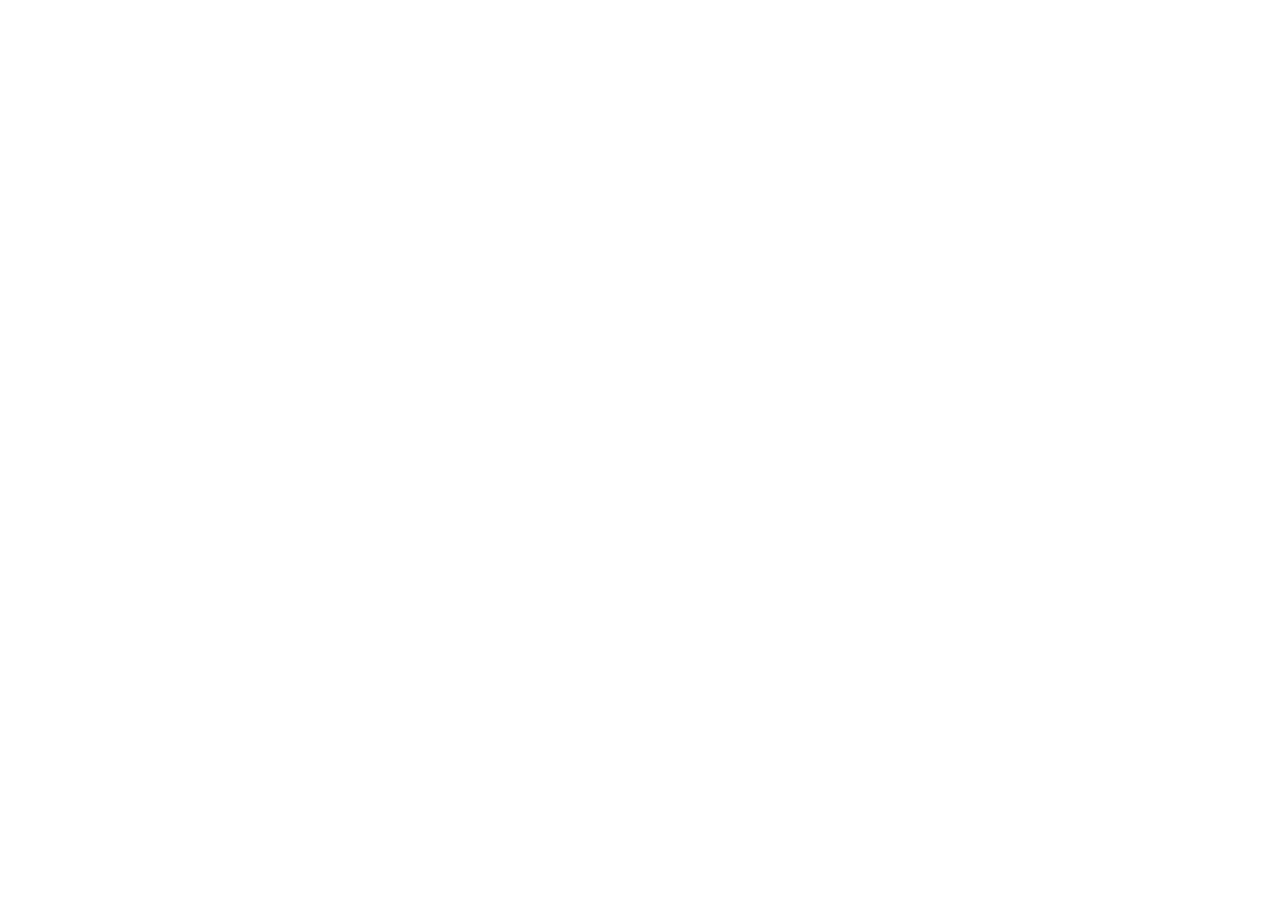
==== index.html @ c824d885 "Added the css reset" ====
<!DOCTYPE html>
<html lang="en">
<head>
    <meta charset="UTF-8">
    <meta name="viewport" content="width=device-width, initial-scale=1.0">
    <title>Document</title>
    <link rel="stylesheet" href="reset.css">
    <link rel="stylesheet" href="styles.css">
</head>
<body>
    
</body>
</html>
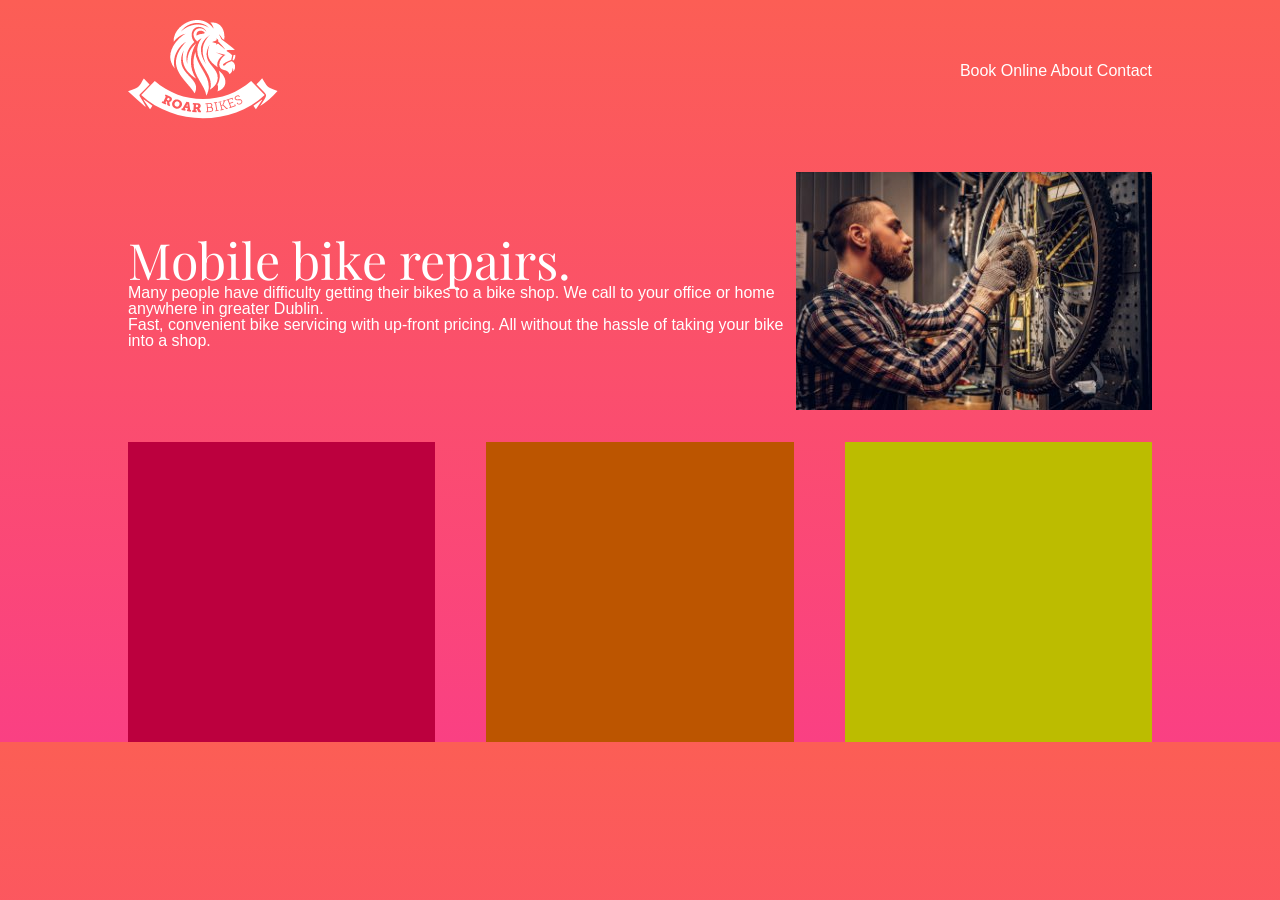
==== commit 044c9be2: "Added fonts" ====
--- a/index.html
+++ b/index.html
@@ -1,13 +1,45 @@
 <!DOCTYPE html>
 <html lang="en">
+
 <head>
     <meta charset="UTF-8">
     <meta name="viewport" content="width=device-width, initial-scale=1.0">
-    <title>Document</title>
+    <title>Roar Cycle - Bike Repairs in Toronto</title>
+    <!-- Eric Meyer's Reset CSS -->
     <link rel="stylesheet" href="reset.css">
     <link rel="stylesheet" href="styles.css">
+
 </head>
+
 <body>
-    
+    <div class="container">
+        <header>
+            <div class="logo">
+                <img src="images/logo-roar-bikes.png" alt="logo for Roar Cycle" class="logo__image" />
+            </div>
+            <nav>
+                Book Online About Contact
+            </nav>
+        </header>
+        <main>
+            <div class="main-content">
+                <h1>Mobile bike repairs.</h1>
+                <p>Many people have difficulty getting their bikes to a bike shop. We call to your office or home anywhere in greater Dublin.</p>
+                <p>
+                    Fast, convenient bike servicing with up-front pricing. All without the hassle of taking your bike
+                    into a shop.
+                </p>
+            </div>
+            <div class="main-image">
+                <img src="images/image-bike-repair-service.jpg" alt="Person repairing a bike" />
+            </div>
+        </main>
+        <div class="cards">
+            <div class="card card--1"></div>
+            <div class="card card--2"></div>
+            <div class="card card--3"></div>
+        </div>
+    </div>
 </body>
+
 </html>
--- a/styles.css
+++ b/styles.css
@@ -0,0 +1,83 @@
+@font-face {
+    font-family: "Playfair Display";
+    src: url("../fonts/PlayfairDisplay-Regular.ttf") format("truetype");
+    font-weight: 400;
+}
+@font-face {
+    font-family: "Roboto Light";
+    src: url("../fonts/Roboto-Light.ttf") format("truetype");
+    font-weight: 300;
+}
+
+html{
+    font-size: 62.5%;
+}
+body {
+    background-image: linear-gradient(to bottom , #FC5E55 , #FA4083);
+    font-size: 1.6rem;
+    font-family: Arial, Helvetica, sans-serif;
+    color: white;
+}
+
+h1{
+    font-size: 5rem;
+    font-family: "Playfair Display", sans-serif;
+}
+
+.container {
+    width: 1024px;
+    min-height: 300px;
+    margin-left: auto;
+    margin-right: auto;
+}
+
+header {
+    padding: 2rem 0;
+    display: flex;
+    justify-content: space-between;
+    align-items: center;
+}
+main {
+    min-height: 300px;
+    display: flex;
+    align-items: center;
+}
+
+.cards {
+    min-height: 300px;
+    display: flex;
+    justify-content: space-between;
+}
+.card {
+    width: 30%;
+    min-height: 300px;
+}
+
+.card--1{
+    background-color: rgb(188, 0, 62);
+}
+.card--2{
+    background-color: rgb(188, 85, 0);
+}
+.card--3{
+    background-color: rgb(188, 188, 0);
+}
+
+.main-content{
+    flex:2;
+}
+.main-image{
+    flex: 1;
+}
+
+.logo {
+
+}
+
+.logo__image{
+
+}
+
+nav{
+
+}
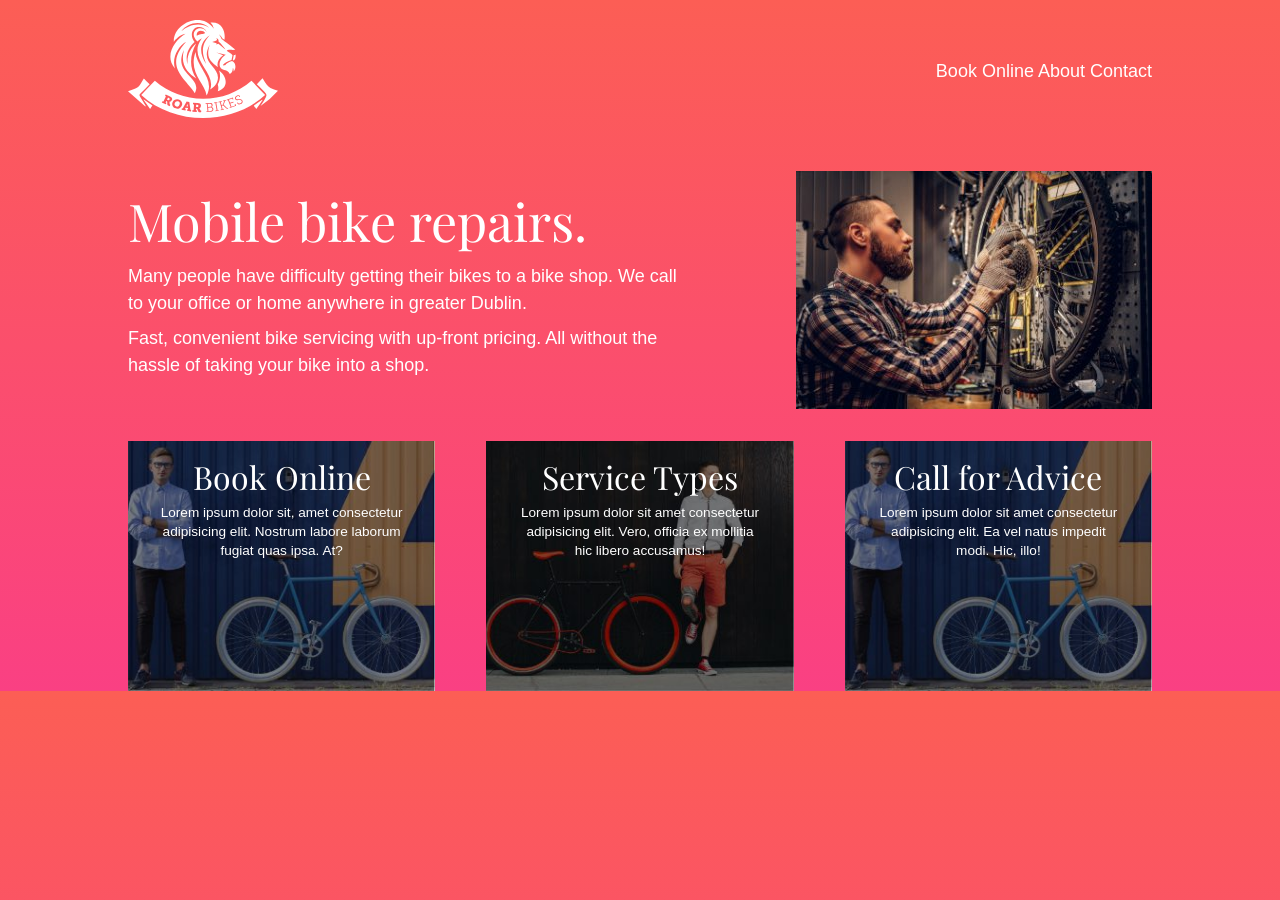
==== commit 7bf07bb2: "added cards" ====
--- a/index.html
+++ b/index.html
@@ -15,7 +15,7 @@
     <div class="container">
         <header>
             <div class="logo">
-                <img src="images/logo-roar-bikes.png" alt="logo for Roar Cycle" class="logo__image" />
+                <img src="images/logo-roar-bikes.svg" alt="logo for Roar Cycle" class="logo__image" />
             </div>
             <nav>
                 Book Online About Contact
@@ -35,9 +35,18 @@
             </div>
         </main>
         <div class="cards">
-            <div class="card card--1"></div>
-            <div class="card card--2"></div>
-            <div class="card card--3"></div>
+            <div class="card card--1">
+                <h2>Book Online</h2>
+                <p>Lorem ipsum dolor sit, amet consectetur adipisicing elit. Nostrum labore laborum fugiat quas ipsa. At?</p>
+            </div>
+            <div class="card card--2">
+                <h2>Service Types</h2>
+                <p>Lorem ipsum dolor sit amet consectetur adipisicing elit. Vero, officia ex mollitia hic libero accusamus!</p>
+            </div>
+            <div class="card card--3">
+                <h2>Call for Advice</h2>
+                <p>Lorem ipsum dolor sit amet consectetur adipisicing elit. Ea vel natus impedit modi. Hic, illo!</p>
+            </div>
         </div>
     </div>
 </body>
--- a/styles.css
+++ b/styles.css
@@ -14,14 +14,26 @@
 }
 body {
     background-image: linear-gradient(to bottom , #FC5E55 , #FA4083);
-    font-size: 1.6rem;
+    font-size: 1.8rem;
     font-family: Arial, Helvetica, sans-serif;
     color: white;
 }
 
 h1{
-    font-size: 5rem;
+    font-size: 5.2rem;
     font-family: "Playfair Display", sans-serif;
+    margin-bottom: 1.6rem;
+}
+
+h2 {
+    font-size: 3.2rem;
+    font-family: "Playfair Display", sans-serif;
+    margin-top: 2rem;
+}
+
+p {
+    line-height: 1.5;
+    margin-bottom: .8rem;
 }
 
 .container {
@@ -44,27 +56,33 @@
 }
 
 .cards {
-    min-height: 300px;
     display: flex;
     justify-content: space-between;
 }
 .card {
     width: 30%;
-    min-height: 300px;
+    min-height: 25rem;
+    background-position: bottom;
+    text-align: center;
+    padding: ;
 }
 
 .card--1{
-    background-color: rgb(188, 0, 62);
+    background-image: url("images/image-background-card2.jpg");
+    background-size: cover;
 }
 .card--2{
-    background-color: rgb(188, 85, 0);
+    background-image: url("images/image-background-card3.jpg");
+    background-size: cover;
 }
 .card--3{
-    background-color: rgb(188, 188, 0);
+    background-image: url("images/image-background-card2.jpg");
+    background-size: cover;
 }
 
 .main-content{
     flex:2;
+    padding-right: 10rem;
 }
 .main-image{
     flex: 1;
@@ -80,4 +98,11 @@
 
 nav{
 
+}
+
+
+.cards p {
+    font-size: 1.36rem;
+    line-height: 1.9rem;
+    margin: 1rem 3rem 2rem 3rem;
 }
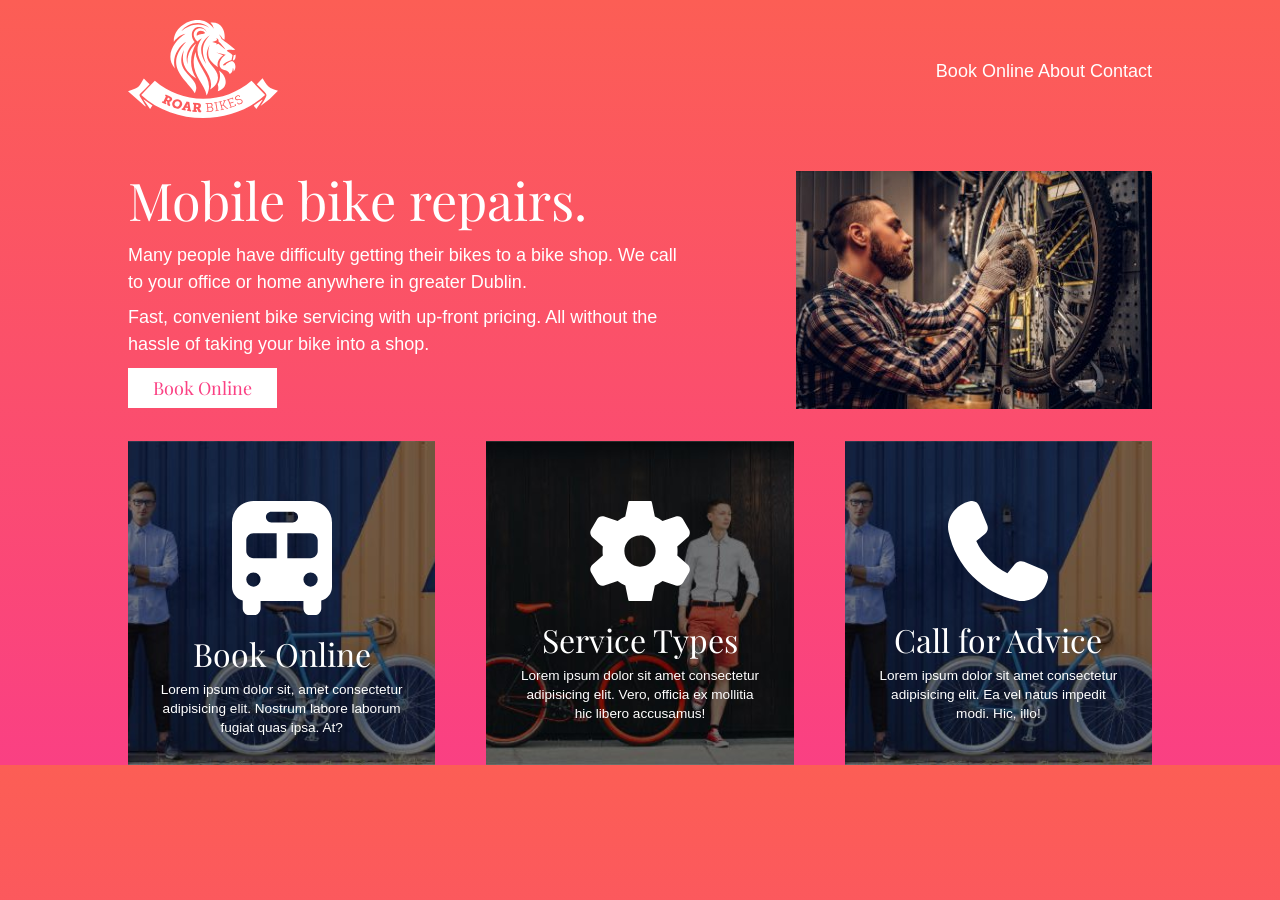
==== commit 5f7d8812: "Added the button styles" ====
--- a/index.html
+++ b/index.html
@@ -5,6 +5,9 @@
     <meta charset="UTF-8">
     <meta name="viewport" content="width=device-width, initial-scale=1.0">
     <title>Roar Cycle - Bike Repairs in Toronto</title>
+
+    
+    <!-- <script src="https://kit.fontawesome.com/e1374779a1.js" crossorigin="anonymous"></script> -->
     <!-- Eric Meyer's Reset CSS -->
     <link rel="stylesheet" href="reset.css">
     <link rel="stylesheet" href="styles.css">
@@ -29,6 +32,7 @@
                     Fast, convenient bike servicing with up-front pricing. All without the hassle of taking your bike
                     into a shop.
                 </p>
+                <a href="book-online.html" class="mybutton">Book Online</a>
             </div>
             <div class="main-image">
                 <img src="images/image-bike-repair-service.jpg" alt="Person repairing a bike" />
@@ -36,16 +40,28 @@
         </main>
         <div class="cards">
             <div class="card card--1">
+                <a href="#">
+                <svg xmlns="http://www.w3.org/2000/svg" viewBox="0 0 448 512"><path d="M96 0C43 0 0 43 0 96L0 384c0 29.8 20.4 54.9 48 62l0 34c0 17.7 14.3 32 32 32l16 0c17.7 0 32-14.3 32-32l0-32 192 0 0 32c0 17.7 14.3 32 32 32l16 0c17.7 0 32-14.3 32-32l0-34c27.6-7.1 48-32.2 48-62l0-288c0-53-43-96-96-96L96 0zM64 176c0-17.7 14.3-32 32-32l104 0 0 112-104 0c-17.7 0-32-14.3-32-32l0-48zm184 80l0-112 104 0c17.7 0 32 14.3 32 32l0 48c0 17.7-14.3 32-32 32l-104 0zM96 320a32 32 0 1 1 0 64 32 32 0 1 1 0-64zm256 0a32 32 0 1 1 0 64 32 32 0 1 1 0-64zM152 72c0-13.3 10.7-24 24-24l96 0c13.3 0 24 10.7 24 24s-10.7 24-24 24l-96 0c-13.3 0-24-10.7-24-24z"/></svg>
                 <h2>Book Online</h2>
                 <p>Lorem ipsum dolor sit, amet consectetur adipisicing elit. Nostrum labore laborum fugiat quas ipsa. At?</p>
+                </a>
             </div>
             <div class="card card--2">
+                <a href="#">
+                <svg xmlns="http://www.w3.org/2000/svg" viewBox="0 0 512 512"><path d="M195.1 9.5C198.1-5.3 211.2-16 226.4-16l59.8 0c15.2 0 28.3 10.7 31.3 25.5L332 79.5c14.1 6 27.3 13.7 39.3 22.8l67.8-22.5c14.4-4.8 30.2 1.2 37.8 14.4l29.9 51.8c7.6 13.2 4.9 29.8-6.5 39.9L447 233.3c.9 7.4 1.3 15 1.3 22.7s-.5 15.3-1.3 22.7l53.4 47.5c11.4 10.1 14 26.8 6.5 39.9l-29.9 51.8c-7.6 13.1-23.4 19.2-37.8 14.4l-67.8-22.5c-12.1 9.1-25.3 16.7-39.3 22.8l-14.4 69.9c-3.1 14.9-16.2 25.5-31.3 25.5l-59.8 0c-15.2 0-28.3-10.7-31.3-25.5l-14.4-69.9c-14.1-6-27.2-13.7-39.3-22.8L73.5 432.3c-14.4 4.8-30.2-1.2-37.8-14.4L5.8 366.1c-7.6-13.2-4.9-29.8 6.5-39.9l53.4-47.5c-.9-7.4-1.3-15-1.3-22.7s.5-15.3 1.3-22.7L12.3 185.8c-11.4-10.1-14-26.8-6.5-39.9L35.7 94.1c7.6-13.2 23.4-19.2 37.8-14.4l67.8 22.5c12.1-9.1 25.3-16.7 39.3-22.8L195.1 9.5zM256.3 336a80 80 0 1 0 -.6-160 80 80 0 1 0 .6 160z"/></svg>
                 <h2>Service Types</h2>
                 <p>Lorem ipsum dolor sit amet consectetur adipisicing elit. Vero, officia ex mollitia hic libero accusamus!</p>
+                </a>
             </div>
             <div class="card card--3">
-                <h2>Call for Advice</h2>
-                <p>Lorem ipsum dolor sit amet consectetur adipisicing elit. Ea vel natus impedit modi. Hic, illo!</p>
+                <a href="#">
+                    <svg xmlns="http://www.w3.org/2000/svg" viewBox="0 0 512 512">
+                        <path
+                            d="M160.2 25C152.3 6.1 131.7-3.9 112.1 1.4l-5.5 1.5c-64.6 17.6-119.8 80.2-103.7 156.4 37.1 175 174.8 312.7 349.8 349.8 76.3 16.2 138.8-39.1 156.4-103.7l1.5-5.5c5.4-19.7-4.7-40.3-23.5-48.1l-97.3-40.5c-16.5-6.9-35.6-2.1-47 11.8l-38.6 47.2C233.9 335.4 177.3 277 144.8 205.3L189 169.3c13.9-11.3 18.6-30.4 11.8-47L160.2 25z" />
+                    </svg>
+                    <h2>Call for Advice</h2>
+                    <p>Lorem ipsum dolor sit amet consectetur adipisicing elit. Ea vel natus impedit modi. Hic, illo!</p>
+                </a>
             </div>
         </div>
     </div>
--- a/styles.css
+++ b/styles.css
@@ -10,8 +10,14 @@
 }
 
 html{
+    box-sizing: border-box;
     font-size: 62.5%;
 }
+
+*, *:before, *:after {
+  box-sizing: inherit;
+}
+
 body {
     background-image: linear-gradient(to bottom , #FC5E55 , #FA4083);
     font-size: 1.8rem;
@@ -36,6 +42,18 @@
     margin-bottom: .8rem;
 }
 
+svg {
+    padding-top: 3rem;
+    width: 10rem;
+    path {
+        fill: white;
+    }
+}
+
+a {
+    color: white;
+    text-decoration: none;
+}
 .container {
     width: 1024px;
     min-height: 300px;
@@ -64,7 +82,7 @@
     min-height: 25rem;
     background-position: bottom;
     text-align: center;
-    padding: ;
+    padding: 3rem 3rem 2rem 3rem;
 }
 
 .card--1{
@@ -104,5 +122,28 @@
 .cards p {
     font-size: 1.36rem;
     line-height: 1.9rem;
-    margin: 1rem 3rem 2rem 3rem;
+    margin-top: 1rem;
+}
+
+.cards a {
+    text-decoration: none;
+    color: white;
+}
+
+.mybutton {
+    background-color: white;
+    color: #FA4083;
+    font-family: "Playfair Display", sans-serif;
+    padding: 1.1rem 2.5rem;
+    display: block;
+    margin-top: 1rem;
+    width: fit-content;
+    transition: all 0.2s ease-in-out;
+}
+
+.mybutton:hover {
+    transform: translateY(-2px);
+}
+.mybutton:active {
+    transform: translateY(0px);
 }
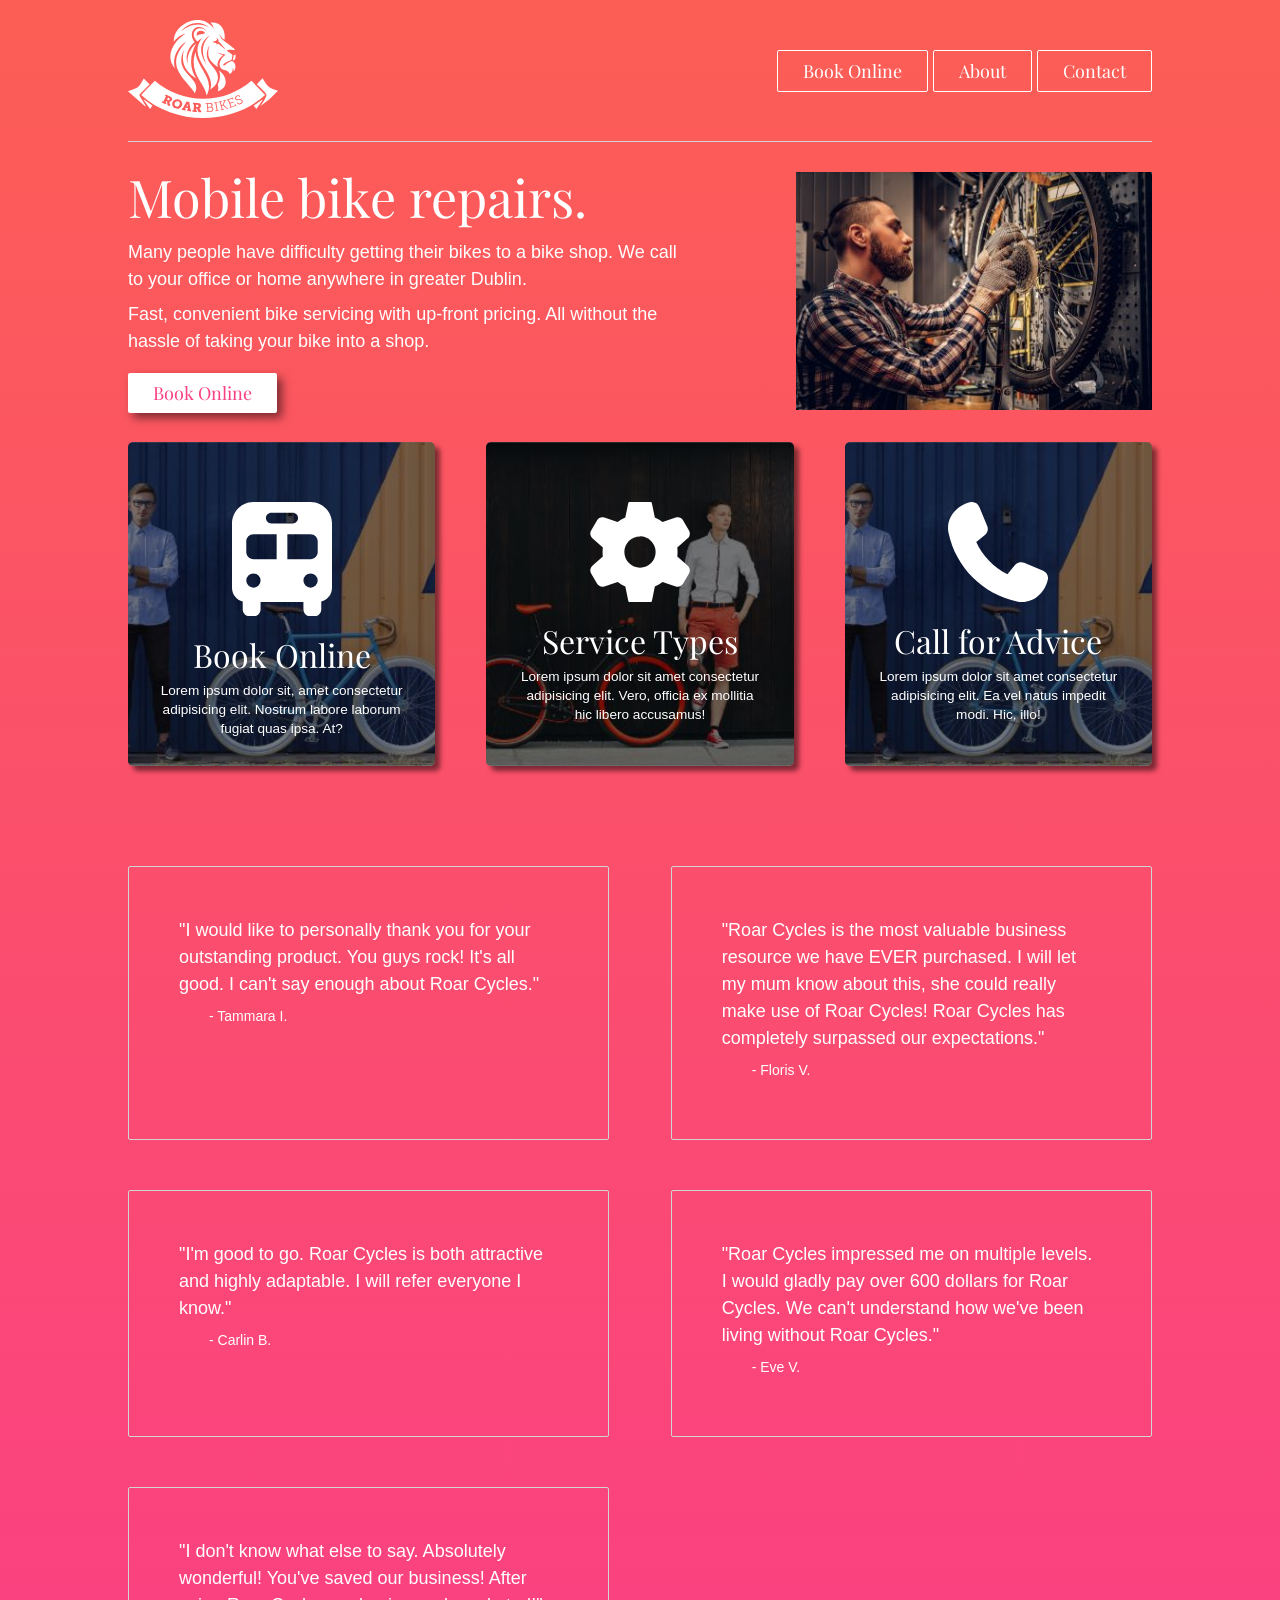
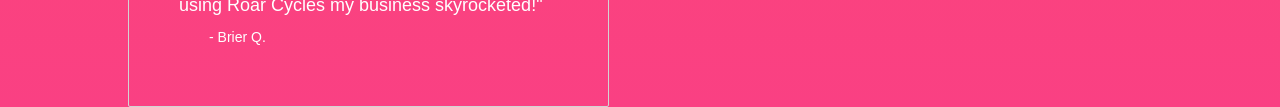
==== commit 5232d3e2: "Added dropdown menu" ====
--- a/index.html
+++ b/index.html
@@ -21,8 +21,22 @@
                 <img src="images/logo-roar-bikes.svg" alt="logo for Roar Cycle" class="logo__image" />
             </div>
             <nav>
-                Book Online About Contact
+                <div class="nav-button"><a href="#" >Book Online</a>
+                    
+                    <div class="dropdown">
+                        <div class="nav-button"><a href="#">Onsite Service</a></div>
+                        <div class="nav-button"><a href="#">Parts Delivery</a></div>
+                        <div class="nav-button"><a href="#">Request Callback</a></div>
+                    </div>
+                </div>
+                <div class="nav-button"><a href="#">About</a>
+                    
+                </div>
+                <div class="nav-button"><a href="#">Contact</a>
+                    
+                </div>
             </nav>
+
         </header>
         <main>
             <div class="main-content">
@@ -32,7 +46,7 @@
                     Fast, convenient bike servicing with up-front pricing. All without the hassle of taking your bike
                     into a shop.
                 </p>
-                <a href="book-online.html" class="mybutton">Book Online</a>
+                <a href="book-online.html" class="button button-primary">Book Online</a>
             </div>
             <div class="main-image">
                 <img src="images/image-bike-repair-service.jpg" alt="Person repairing a bike" />
@@ -64,6 +78,35 @@
                 </a>
             </div>
         </div>
+        <div class="testimonies">
+            <div class="testimony">
+                <p>"I would like to personally thank you for your outstanding product. You guys rock! It's all good. I can't say enough about Roar Cycles."</p>
+                <p>- Tammara I.</p>
+            </div>
+            <div class="testimony">
+                <p>
+                    "Roar Cycles is the most valuable business resource we have EVER purchased. I will let my mum know about this, she could really make use of Roar Cycles! Roar Cycles has completely surpassed our expectations."
+                </p>
+                <p>- Floris V.</p>
+            </div>
+            <div class="testimony">
+                <p>
+                    "I'm good to go. Roar Cycles is both attractive and highly adaptable. I will refer everyone I know."
+                </p>
+                <p>- Carlin B.</p>
+            </div>
+            <div class="testimony">
+                <p>
+                    "Roar Cycles impressed me on multiple levels. I would gladly pay over 600 dollars for Roar Cycles. We can't understand how we've been living without Roar Cycles."                </p>
+                <p>- Eve V.</p>
+            </div>
+            <div class="testimony">
+                <p>
+                    "I don't know what else to say. Absolutely wonderful! You've saved our business! After using Roar Cycles my business skyrocketed!"                </p>
+                <p>- Brier Q.</p>
+            </div>
+        </div>
+
     </div>
 </body>
 
--- a/styles.css
+++ b/styles.css
@@ -20,9 +20,9 @@
 
 body {
     background-image: linear-gradient(to bottom , #FC5E55 , #FA4083);
+    font-family: Arial, Helvetica, sans-serif;
+    color: white;
     font-size: 1.8rem;
-    font-family: Arial, Helvetica, sans-serif;
-    color: white;
 }
 
 h1{
@@ -66,6 +66,7 @@
     display: flex;
     justify-content: space-between;
     align-items: center;
+    border-bottom: 1px solid lightgray;
 }
 main {
     min-height: 300px;
@@ -83,6 +84,9 @@
     background-position: bottom;
     text-align: center;
     padding: 3rem 3rem 2rem 3rem;
+    box-shadow: 5px 5px 5px rgba(0, 0, 0, 0.5);
+    border-radius: 5px;
+
 }
 
 .card--1{
@@ -130,20 +134,100 @@
     color: white;
 }
 
-.mybutton {
+.button {
     background-color: white;
     color: #FA4083;
     font-family: "Playfair Display", sans-serif;
     padding: 1.1rem 2.5rem;
+    display: inline-block;
+    margin-top: 1rem;
+    border-radius: 2px;
+}
+
+.button-primary {
+    box-shadow: 5px 5px 10px rgba(0, 0, 0, 0.5);
+      transition: all 0.2s ease-in-out;
+}
+
+.button-primary:hover {
+    transform: translateY(-2px);
+}
+
+.button-primary:active {
+    transform: translateY(0px);
+    box-shadow: 5px 5px 5px rgba(0, 0, 0, 0.5);
+
+}
+
+.nav-button {
+    background-color: transparent;
+    color: white;
+    text-decoration: none;
+    font-family: "Playfair Display", sans-serif;
+    padding: 1.1rem 2.5rem;
+    border: 1px solid white;
+    border-radius: 2px;
+    display: inline-block;
+    position: relative;
+}
+
+.nav-button:hover {
+    background-color: white;
+    color: #FA4083;
+}
+
+.nav-button a {
+    color: inherit;
+}
+
+.dropdown {
+    position: absolute;
+    top: 100%;
+    left: 0;
+    z-index: 99;
+    display: none;
+    padding-top: 1rem;
+    text-align: center;
+}
+
+.nav-button:hover .dropdown {
     display: block;
-    margin-top: 1rem;
-    width: fit-content;
-    transition: all 0.2s ease-in-out;
-}
-
-.mybutton:hover {
-    transform: translateY(-2px);
-}
-.mybutton:active {
-    transform: translateY(0px);
-}+}
+
+.dropdown .nav-button {
+    width: 20rem;
+    background-color: white;
+}
+.dropdown .nav-button a {
+    color: #FA4083;
+}
+
+.dropdown .nav-button:hover {
+   background-color: #FC5E55;
+}
+.dropdown .nav-button:hover a {
+    color: white;
+}
+.testimonies {
+    display: flex;
+    flex-wrap: wrap;
+    justify-content: space-between;
+    margin-top: 5rem;
+}
+
+.testimony {
+    border: 1px solid lightgray;
+    padding: 5rem;
+    width: 47%;
+    border-radius: 2px;
+    margin-top:5rem;
+}
+
+/* .testimony :last-child{
+    font-size: 1.4rem;
+} */
+
+.testimony p:last-of-type{
+    font-size: 1.4rem;
+    padding-left: 3rem;
+}
